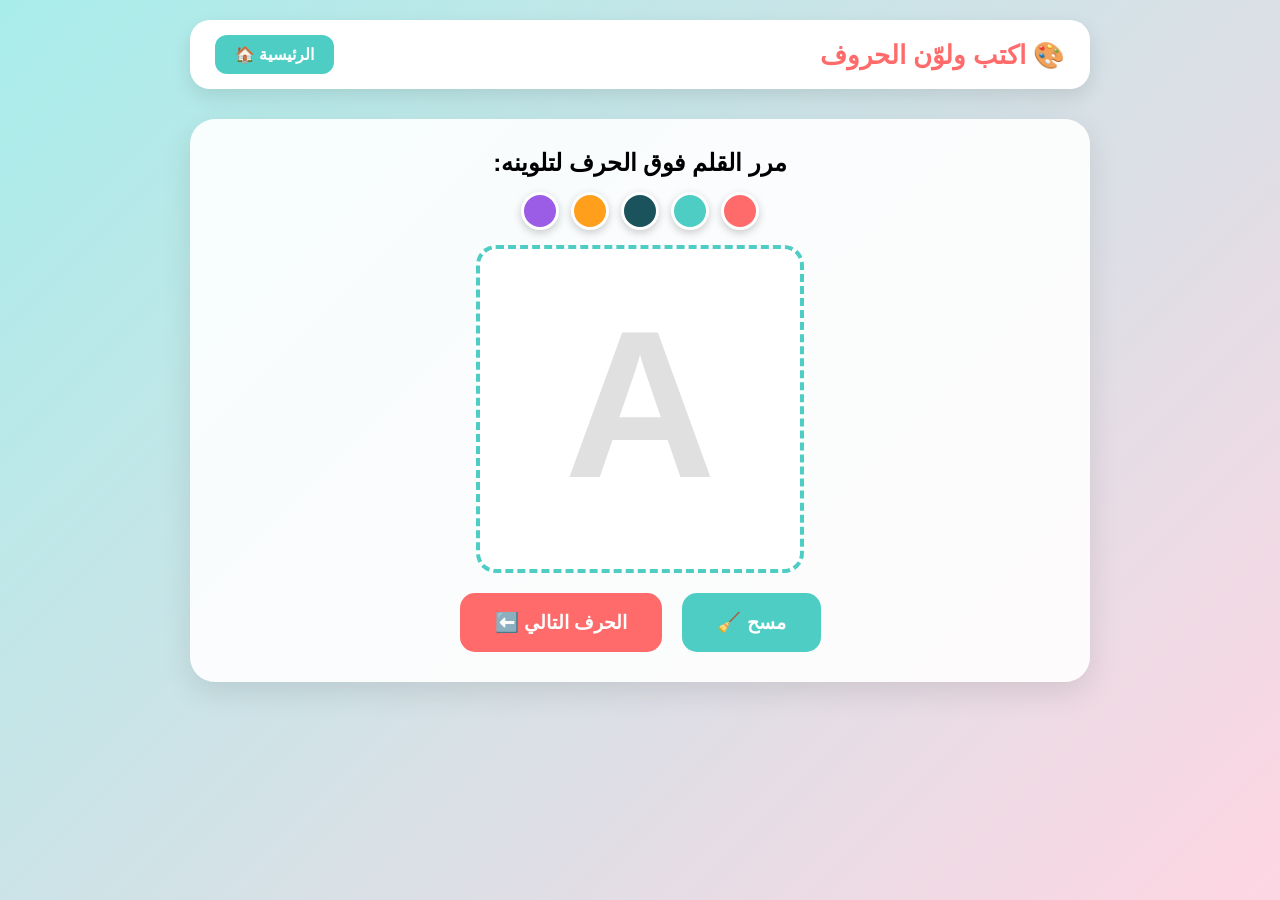
==== draw.html @ 2123fc45 "Add files via upload" ====
<!DOCTYPE html>
<html lang="ar" dir="rtl">
<head>
    <meta charset="UTF-8">
    <meta name="viewport" content="width=device-width, initial-scale=1.0">
    <title>اكتب ولوّن الحروف</title>
    <link rel="stylesheet" href="style.css">
</head>
<body>
    <header>
        <h1>🎨 اكتب ولوّن الحروف</h1>
        <a href="index.html" class="back-btn">الرئيسية 🏠</a>
    </header>

    <div class="container">
        <h2>مرر القلم فوق الحرف لتلوينه:</h2>
        <div class="color-palette">
            <div class="color-dot" style="background: #ff6b6b;" onclick="setPenColor('#ff6b6b')"></div>
            <div class="color-dot" style="background: #4ecdc4;" onclick="setPenColor('#4ecdc4')"></div>
            <div class="color-dot" style="background: #1a535c;" onclick="setPenColor('#1a535c')"></div>
            <div class="color-dot" style="background: #ff9f1c;" onclick="setPenColor('#ff9f1c')"></div>
            <div class="color-dot" style="background: #9b5de5;" onclick="setPenColor('#9b5de5')"></div>
        </div>

        <canvas id="drawCanvas" width="320" height="320"></canvas>

        <div class="options-grid">
            <button class="option-btn" style="background:#4ecdc4; font-size:1.2rem;" onclick="clearCanvas()">مسح 🧹</button>
            <button class="option-btn" style="font-size:1.2rem;" onclick="nextDrawLetter()">الحرف التالي ⬅️</button>
        </div>
    </div>

    <script src="script.js"></script>
</body>
</html>
---- style.css ----
* {
    box-sizing: border-box;
    margin: 0;
    padding: 0;
    font-family: 'Segoe UI', Tahoma, Geneva, Verdana, sans-serif;
}

body {
    background: linear-gradient(135deg, #a8edea 0%, #fed6e3 100%);
    min-height: 100vh;
    display: flex;
    flex-direction: column;
    align-items: center;
    padding: 20px;
}

header {
    width: 100%;
    max-width: 900px;
    display: flex;
    justify-content: space-between;
    align-items: center;
    background: white;
    padding: 15px 25px;
    border-radius: 20px;
    box-shadow: 0 8px 20px rgba(0,0,0,0.1);
    margin-bottom: 30px;
}

header h1 {
    color: #ff6b6b;
    font-size: 1.6rem;
}

.back-btn {
    text-decoration: none;
    background: #4ecdc4;
    color: white;
    padding: 10px 20px;
    border-radius: 12px;
    font-weight: bold;
    transition: 0.3s;
}

.back-btn:hover {
    background: #3bb5ad;
    transform: scale(1.05);
}

.container {
    width: 100%;
    max-width: 900px;
    background: rgba(255, 255, 255, 0.9);
    padding: 30px;
    border-radius: 25px;
    box-shadow: 0 10px 30px rgba(0,0,0,0.1);
    text-align: center;
}

/* بطاقات القائمة الرئيسية */
.menu-grid {
    display: grid;
    grid-template-columns: repeat(auto-fit, minmax(240px, 1fr));
    gap: 20px;
    margin-top: 25px;
}

.menu-card {
    background: white;
    border-radius: 20px;
    padding: 30px 20px;
    text-decoration: none;
    color: #333;
    border: 4px solid #ffe66d;
    transition: transform 0.3s, box-shadow 0.3s;
    display: flex;
    flex-direction: column;
    align-items: center;
    gap: 15px;
}

.menu-card:hover {
    transform: translateY(-8px);
    box-shadow: 0 12px 25px rgba(0,0,0,0.15);
    border-color: #ff6b6b;
}

.menu-icon {
    font-size: 4rem;
}

/* شبكة الحروف في صفحة التعلم */
.letters-grid {
    display: grid;
    grid-template-columns: repeat(auto-fill, minmax(110px, 1fr));
    gap: 15px;
}

.letter-box {
    background: #fff;
    border: 3px solid #4ecdc4;
    border-radius: 18px;
    padding: 15px;
    cursor: pointer;
    transition: 0.2s;
}

.letter-box:hover {
    background: #ffe66d;
    transform: scale(1.08);
}

.letter-box h2 {
    font-size: 2.2rem;
    color: #ff6b6b;
}

.letter-box span {
    font-size: 2rem;
    display: block;
    margin: 5px 0;
}

/* أزرار الاختبار والمطابقة */
.quiz-emoji {
    font-size: 6rem;
    margin: 20px 0;
}

.options-grid {
    display: flex;
    justify-content: center;
    gap: 20px;
    flex-wrap: wrap;
    margin-top: 20px;
}

.option-btn {
    background: #ff6b6b;
    color: white;
    border: none;
    padding: 18px 35px;
    font-size: 1.8rem;
    font-weight: bold;
    border-radius: 15px;
    cursor: pointer;
    transition: 0.2s;
}

.option-btn:hover {
    background: #ff5252;
    transform: scale(1.05);
}

.feedback {
    margin-top: 20px;
    font-size: 1.5rem;
    font-weight: bold;
    min-height: 35px;
}

.score-badge {
    background: #ffe66d;
    padding: 8px 18px;
    border-radius: 15px;
    font-weight: bold;
    color: #333;
}
/* شريط النقاط العلوي في الرئيسية */
.total-stars {
    background: #ffe66d;
    color: #333;
    padding: 8px 20px;
    border-radius: 20px;
    font-weight: bold;
    font-size: 1.2rem;
    box-shadow: 0 4px 10px rgba(0,0,0,0.1);
}

/* لوحة الرسم والكتابة */
#drawCanvas {
    background: #ffffff;
    border: 4px dashed #4ecdc4;
    border-radius: 20px;
    cursor: crosshair;
    touch-action: none;
    margin: 15px auto;
    display: block;
    max-width: 100%;
}

.color-palette {
    display: flex;
    justify-content: center;
    gap: 12px;
    margin: 15px 0;
}

.color-dot {
    width: 38px;
    height: 38px;
    border-radius: 50%;
    border: 3px solid white;
    box-shadow: 0 3px 8px rgba(0,0,0,0.2);
    cursor: pointer;
    transition: transform 0.2s;
}

.color-dot:hover {
    transform: scale(1.2);
}

/* بطاقات الأغنية والجوائز */
.song-letter {
    background: white;
    border: 3px solid #a8edea;
    border-radius: 15px;
    padding: 15px;
    font-size: 2rem;
    font-weight: bold;
    color: #333;
    transition: 0.2s;
}

.song-letter.active {
    background: #ffe66d;
    border-color: #ff6b6b;
    transform: scale(1.15);
    color: #ff6b6b;
}

.reward-card {
    background: white;
    border: 3px solid #ddd;
    border-radius: 20px;
    padding: 20px;
    opacity: 0.5;
    filter: grayscale(100%);
    transition: 0.3s;
}

.reward-card.unlocked {
    opacity: 1;
    filter: none;
    border-color: #ffd166;
    box-shadow: 0 8px 20px rgba(255, 209, 102, 0.4);
}
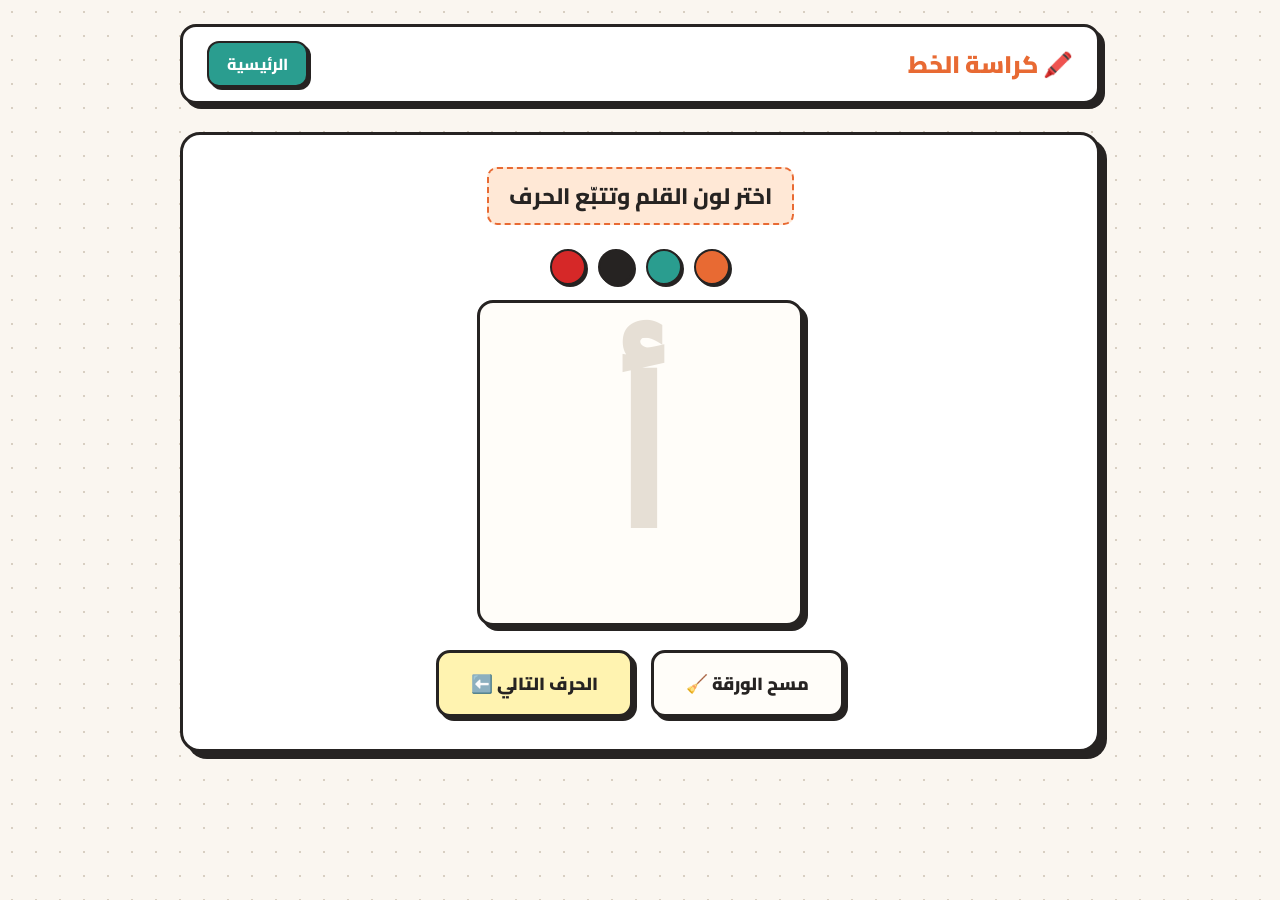
==== commit 92cb11d5: "Add files via upload" ====
--- a/draw.html
+++ b/draw.html
@@ -3,30 +3,29 @@
 <head>
     <meta charset="UTF-8">
     <meta name="viewport" content="width=device-width, initial-scale=1.0">
-    <title>اكتب ولوّن الحروف</title>
+    <title>كراسة الخط</title>
     <link rel="stylesheet" href="style.css">
 </head>
 <body>
-    <header>
-        <h1>🎨 اكتب ولوّن الحروف</h1>
-        <a href="index.html" class="back-btn">الرئيسية 🏠</a>
-    </header>
+    <div class="top-bar">
+        <h1>🖍️ كراسة الخط</h1>
+        <a href="index.html" class="home-link">الرئيسية</a>
+    </div>
 
-    <div class="container">
-        <h2>مرر القلم فوق الحرف لتلوينه:</h2>
-        <div class="color-palette">
-            <div class="color-dot" style="background: #ff6b6b;" onclick="setPenColor('#ff6b6b')"></div>
-            <div class="color-dot" style="background: #4ecdc4;" onclick="setPenColor('#4ecdc4')"></div>
-            <div class="color-dot" style="background: #1a535c;" onclick="setPenColor('#1a535c')"></div>
-            <div class="color-dot" style="background: #ff9f1c;" onclick="setPenColor('#ff9f1c')"></div>
-            <div class="color-dot" style="background: #9b5de5;" onclick="setPenColor('#9b5de5')"></div>
+    <div class="notebook-sheet">
+        <div class="section-title">اختر لون القلم وتتبّع الحرف</div>
+        <div class="pens-bar">
+            <button class="pen-btn" style="background: #E86A33;" onclick="changePen('#E86A33')"></button>
+            <button class="pen-btn" style="background: #2A9D8F;" onclick="changePen('#2A9D8F')"></button>
+            <button class="pen-btn" style="background: #262322;" onclick="changePen('#262322')"></button>
+            <button class="pen-btn" style="background: #D62828;" onclick="changePen('#D62828')"></button>
         </div>
 
-        <canvas id="drawCanvas" width="320" height="320"></canvas>
+        <canvas id="arabicCanvas" width="320" height="320"></canvas>
 
-        <div class="options-grid">
-            <button class="option-btn" style="background:#4ecdc4; font-size:1.2rem;" onclick="clearCanvas()">مسح 🧹</button>
-            <button class="option-btn" style="font-size:1.2rem;" onclick="nextDrawLetter()">الحرف التالي ⬅️</button>
+        <div class="choices-row">
+            <button class="choice-btn" style="font-size: 1.1rem;" onclick="resetArabicCanvas()">مسح الورقة 🧹</button>
+            <button class="choice-btn" style="font-size: 1.1rem; background: #FFF3B0;" onclick="nextArabicDraw()">الحرف التالي ⬅️</button>
         </div>
     </div>
 
--- a/style.css
+++ b/style.css
@@ -1,187 +1,243 @@
+@import url('https://fonts.googleapis.com/css2?family=Cairo:wght@600;800;900&display=swap');
+
+:root {
+    --paper-bg: #FAF6F0;
+    --card-bg: #FFFFFF;
+    --ink-dark: #262322;
+    --primary-orange: #E86A33;
+    --secondary-teal: #2A9D8F;
+    --accent-yellow: #F4A261;
+    --border-ink: #262322;
+}
+
 * {
     box-sizing: border-box;
     margin: 0;
     padding: 0;
-    font-family: 'Segoe UI', Tahoma, Geneva, Verdana, sans-serif;
+    font-family: 'Cairo', sans-serif;
 }
 
 body {
-    background: linear-gradient(135deg, #a8edea 0%, #fed6e3 100%);
+    background-color: var(--paper-bg);
+    /* خلفية منقطة خفيفة تشبه دفاتر الرسم */
+    background-image: radial-gradient(#d8cfc2 1.5px, transparent 1.5px);
+    background-size: 24px 24px;
+    color: var(--ink-dark);
     min-height: 100vh;
+    padding: 24px 16px;
     display: flex;
     flex-direction: column;
     align-items: center;
-    padding: 20px;
-}
-
-header {
+}
+
+/* الشريط العلوي */
+.top-bar {
     width: 100%;
-    max-width: 900px;
+    max-width: 920px;
+    background: var(--card-bg);
+    border: 3px solid var(--border-ink);
+    border-radius: 16px;
+    box-shadow: 5px 5px 0px var(--border-ink);
+    padding: 14px 24px;
     display: flex;
     justify-content: space-between;
     align-items: center;
-    background: white;
-    padding: 15px 25px;
+    margin-bottom: 28px;
+}
+
+.top-bar h1 {
+    font-size: 1.5rem;
+    font-weight: 900;
+    color: var(--primary-orange);
+}
+
+.stars-pill {
+    background: #FFF3B0;
+    border: 2.5px solid var(--border-ink);
+    padding: 6px 16px;
+    border-radius: 50px;
+    font-weight: 800;
+    font-size: 1.05rem;
+    box-shadow: 2px 2px 0px var(--border-ink);
+}
+
+.home-link {
+    text-decoration: none;
+    background: var(--secondary-teal);
+    color: white;
+    border: 2.5px solid var(--border-ink);
+    padding: 6px 18px;
+    border-radius: 12px;
+    font-weight: 800;
+    box-shadow: 3px 3px 0px var(--border-ink);
+    transition: transform 0.1s;
+}
+
+.home-link:active {
+    transform: translate(2px, 2px);
+    box-shadow: 1px 1px 0px var(--border-ink);
+}
+
+/* الصندوق الرئيسي */
+.notebook-sheet {
+    width: 100%;
+    max-width: 920px;
+    background: var(--card-bg);
+    border: 3px solid var(--border-ink);
     border-radius: 20px;
-    box-shadow: 0 8px 20px rgba(0,0,0,0.1);
-    margin-bottom: 30px;
-}
-
-header h1 {
-    color: #ff6b6b;
-    font-size: 1.6rem;
-}
-
-.back-btn {
+    box-shadow: 7px 7px 0px var(--border-ink);
+    padding: 32px 24px;
+    text-align: center;
+}
+
+.section-title {
+    font-size: 1.4rem;
+    font-weight: 800;
+    margin-bottom: 24px;
+    display: inline-block;
+    background: #FFE8D6;
+    padding: 6px 20px;
+    border-radius: 10px;
+    border: 2px dashed var(--primary-orange);
+}
+
+/* شبكة القائمة الرئيسية */
+.stages-grid {
+    display: grid;
+    grid-template-columns: repeat(auto-fit, minmax(220px, 1fr));
+    gap: 20px;
+}
+
+.stage-card {
+    background: #FFFDF9;
+    border: 3px solid var(--border-ink);
+    border-radius: 18px;
+    padding: 24px 18px;
     text-decoration: none;
-    background: #4ecdc4;
-    color: white;
-    padding: 10px 20px;
-    border-radius: 12px;
-    font-weight: bold;
-    transition: 0.3s;
-}
-
-.back-btn:hover {
-    background: #3bb5ad;
-    transform: scale(1.05);
-}
-
-.container {
-    width: 100%;
-    max-width: 900px;
-    background: rgba(255, 255, 255, 0.9);
-    padding: 30px;
-    border-radius: 25px;
-    box-shadow: 0 10px 30px rgba(0,0,0,0.1);
-    text-align: center;
-}
-
-/* بطاقات القائمة الرئيسية */
-.menu-grid {
-    display: grid;
-    grid-template-columns: repeat(auto-fit, minmax(240px, 1fr));
-    gap: 20px;
-    margin-top: 25px;
-}
-
-.menu-card {
-    background: white;
-    border-radius: 20px;
-    padding: 30px 20px;
-    text-decoration: none;
-    color: #333;
-    border: 4px solid #ffe66d;
-    transition: transform 0.3s, box-shadow 0.3s;
+    color: var(--ink-dark);
+    box-shadow: 5px 5px 0px var(--border-ink);
+    transition: all 0.15s ease;
     display: flex;
     flex-direction: column;
     align-items: center;
-    gap: 15px;
-}
-
-.menu-card:hover {
-    transform: translateY(-8px);
-    box-shadow: 0 12px 25px rgba(0,0,0,0.15);
-    border-color: #ff6b6b;
-}
-
-.menu-icon {
-    font-size: 4rem;
-}
-
-/* شبكة الحروف في صفحة التعلم */
-.letters-grid {
+    gap: 10px;
+}
+
+.stage-card:hover {
+    transform: translate(-2px, -3px);
+    box-shadow: 8px 8px 0px var(--primary-orange);
+    border-color: var(--primary-orange);
+}
+
+.stage-badge {
+    font-size: 3.4rem;
+    line-height: 1;
+}
+
+.stage-card h3 {
+    font-size: 1.25rem;
+    font-weight: 900;
+}
+
+.stage-card p {
+    font-size: 0.95rem;
+    color: #555;
+    font-weight: 600;
+}
+
+/* بطاقات الحروف العربية */
+.arabic-grid {
     display: grid;
-    grid-template-columns: repeat(auto-fill, minmax(110px, 1fr));
-    gap: 15px;
-}
-
-.letter-box {
-    background: #fff;
-    border: 3px solid #4ecdc4;
-    border-radius: 18px;
-    padding: 15px;
+    grid-template-columns: repeat(auto-fill, minmax(115px, 1fr));
+    gap: 16px;
+    direction: rtl;
+}
+
+.letter-tile {
+    background: #FFFDF9;
+    border: 2.5px solid var(--border-ink);
+    border-radius: 14px;
+    padding: 14px 10px;
     cursor: pointer;
-    transition: 0.2s;
-}
-
-.letter-box:hover {
-    background: #ffe66d;
-    transform: scale(1.08);
-}
-
-.letter-box h2 {
-    font-size: 2.2rem;
-    color: #ff6b6b;
-}
-
-.letter-box span {
+    box-shadow: 4px 4px 0px var(--border-ink);
+    transition: 0.15s;
+}
+
+.letter-tile:hover {
+    background: #FFF3B0;
+    transform: translateY(-3px);
+}
+
+.letter-tile .big-char {
+    font-size: 2.6rem;
+    font-weight: 900;
+    color: var(--primary-orange);
+    line-height: 1.1;
+}
+
+.letter-tile .emoji-pic {
     font-size: 2rem;
-    display: block;
-    margin: 5px 0;
-}
-
-/* أزرار الاختبار والمطابقة */
-.quiz-emoji {
-    font-size: 6rem;
-    margin: 20px 0;
-}
-
-.options-grid {
+    margin: 6px 0;
+}
+
+.letter-tile .word-label {
+    font-size: 1rem;
+    font-weight: 800;
+    color: var(--ink-dark);
+}
+
+/* أزرار اللعب */
+.choices-row {
     display: flex;
     justify-content: center;
-    gap: 20px;
+    gap: 18px;
     flex-wrap: wrap;
+    margin-top: 24px;
+}
+
+.choice-btn {
+    background: #FFFDF9;
+    color: var(--ink-dark);
+    border: 3px solid var(--border-ink);
+    box-shadow: 4px 4px 0px var(--border-ink);
+    padding: 14px 32px;
+    font-size: 2rem;
+    font-weight: 900;
+    border-radius: 14px;
+    cursor: pointer;
+    transition: 0.12s;
+}
+
+.choice-btn:hover {
+    background: #FFE8D6;
+    transform: translate(-2px, -2px);
+    box-shadow: 6px 6px 0px var(--border-ink);
+}
+
+.choice-btn:active {
+    transform: translate(2px, 2px);
+    box-shadow: 1px 1px 0px var(--border-ink);
+}
+
+.big-display {
+    font-size: 5.5rem;
+    margin: 15px 0;
+    font-weight: 900;
+}
+
+.status-msg {
     margin-top: 20px;
-}
-
-.option-btn {
-    background: #ff6b6b;
-    color: white;
-    border: none;
-    padding: 18px 35px;
-    font-size: 1.8rem;
-    font-weight: bold;
-    border-radius: 15px;
-    cursor: pointer;
-    transition: 0.2s;
-}
-
-.option-btn:hover {
-    background: #ff5252;
-    transform: scale(1.05);
-}
-
-.feedback {
-    margin-top: 20px;
-    font-size: 1.5rem;
-    font-weight: bold;
-    min-height: 35px;
-}
-
-.score-badge {
-    background: #ffe66d;
-    padding: 8px 18px;
-    border-radius: 15px;
-    font-weight: bold;
-    color: #333;
-}
-/* شريط النقاط العلوي في الرئيسية */
-.total-stars {
-    background: #ffe66d;
-    color: #333;
-    padding: 8px 20px;
-    border-radius: 20px;
-    font-weight: bold;
-    font-size: 1.2rem;
-    box-shadow: 0 4px 10px rgba(0,0,0,0.1);
-}
-
-/* لوحة الرسم والكتابة */
-#drawCanvas {
-    background: #ffffff;
-    border: 4px dashed #4ecdc4;
-    border-radius: 20px;
+    font-size: 1.3rem;
+    font-weight: 800;
+    min-height: 36px;
+}
+
+/* كراسة الرسم */
+#arabicCanvas {
+    background: #FFFDF9;
+    border: 3px solid var(--border-ink);
+    border-radius: 16px;
+    box-shadow: 5px 5px 0px var(--border-ink);
     cursor: crosshair;
     touch-action: none;
     margin: 15px auto;
@@ -189,59 +245,78 @@
     max-width: 100%;
 }
 
-.color-palette {
+.pens-bar {
     display: flex;
     justify-content: center;
     gap: 12px;
-    margin: 15px 0;
-}
-
-.color-dot {
-    width: 38px;
-    height: 38px;
+    margin-bottom: 10px;
+}
+
+.pen-btn {
+    width: 36px;
+    height: 36px;
     border-radius: 50%;
-    border: 3px solid white;
-    box-shadow: 0 3px 8px rgba(0,0,0,0.2);
+    border: 2.5px solid var(--border-ink);
+    box-shadow: 2px 2px 0px var(--border-ink);
     cursor: pointer;
-    transition: transform 0.2s;
-}
-
-.color-dot:hover {
-    transform: scale(1.2);
-}
-
-/* بطاقات الأغنية والجوائز */
-.song-letter {
-    background: white;
-    border: 3px solid #a8edea;
-    border-radius: 15px;
-    padding: 15px;
-    font-size: 2rem;
-    font-weight: bold;
-    color: #333;
-    transition: 0.2s;
-}
-
-.song-letter.active {
-    background: #ffe66d;
-    border-color: #ff6b6b;
-    transform: scale(1.15);
-    color: #ff6b6b;
-}
-
-.reward-card {
-    background: white;
-    border: 3px solid #ddd;
-    border-radius: 20px;
-    padding: 20px;
-    opacity: 0.5;
+}/* إشعار الشكر الخاص في الصفحة الرئيسية */
+.special-thanks-box {
+    width: 100%;
+    max-width: 920px;
+    background: #FFF3B0;
+    border: 3px solid var(--border-ink);
+    border-radius: 18px;
+    box-shadow: 6px 6px 0px var(--border-ink);
+    padding: 20px 24px;
+    margin-bottom: 24px;
+    text-align: center;
+}
+
+.special-badge {
+    display: inline-block;
+    background: var(--primary-orange);
+    color: white;
+    border: 2px solid var(--border-ink);
+    padding: 3px 14px;
+    border-radius: 50px;
+    font-size: 0.9rem;
+    font-weight: 800;
+    margin-bottom: 8px;
+}
+
+.special-thanks-box h2 {
+    font-size: 1.45rem;
+    font-weight: 900;
+    margin-bottom: 6px;
+}
+
+.special-thanks-box p {
+    font-size: 1.05rem;
+    font-weight: 700;
+    margin-bottom: 14px;
+}
+
+.banner-actions {
+    display: flex;
+    justify-content: center;
+    gap: 12px;
+    flex-wrap: wrap;
+}
+
+/* بطاقات الجوائز */
+.arabic-medal-card {
+    background: #FFFDF9;
+    border: 3px solid var(--border-ink);
+    border-radius: 18px;
+    padding: 22px 16px;
+    box-shadow: 5px 5px 0px var(--border-ink);
+    opacity: 0.45;
     filter: grayscale(100%);
-    transition: 0.3s;
-}
-
-.reward-card.unlocked {
+}
+
+.arabic-medal-card.unlocked {
     opacity: 1;
     filter: none;
-    border-color: #ffd166;
-    box-shadow: 0 8px 20px rgba(255, 209, 102, 0.4);
+    background: #FFFDF2;
+    box-shadow: 6px 6px 0px var(--secondary-teal);
 }
